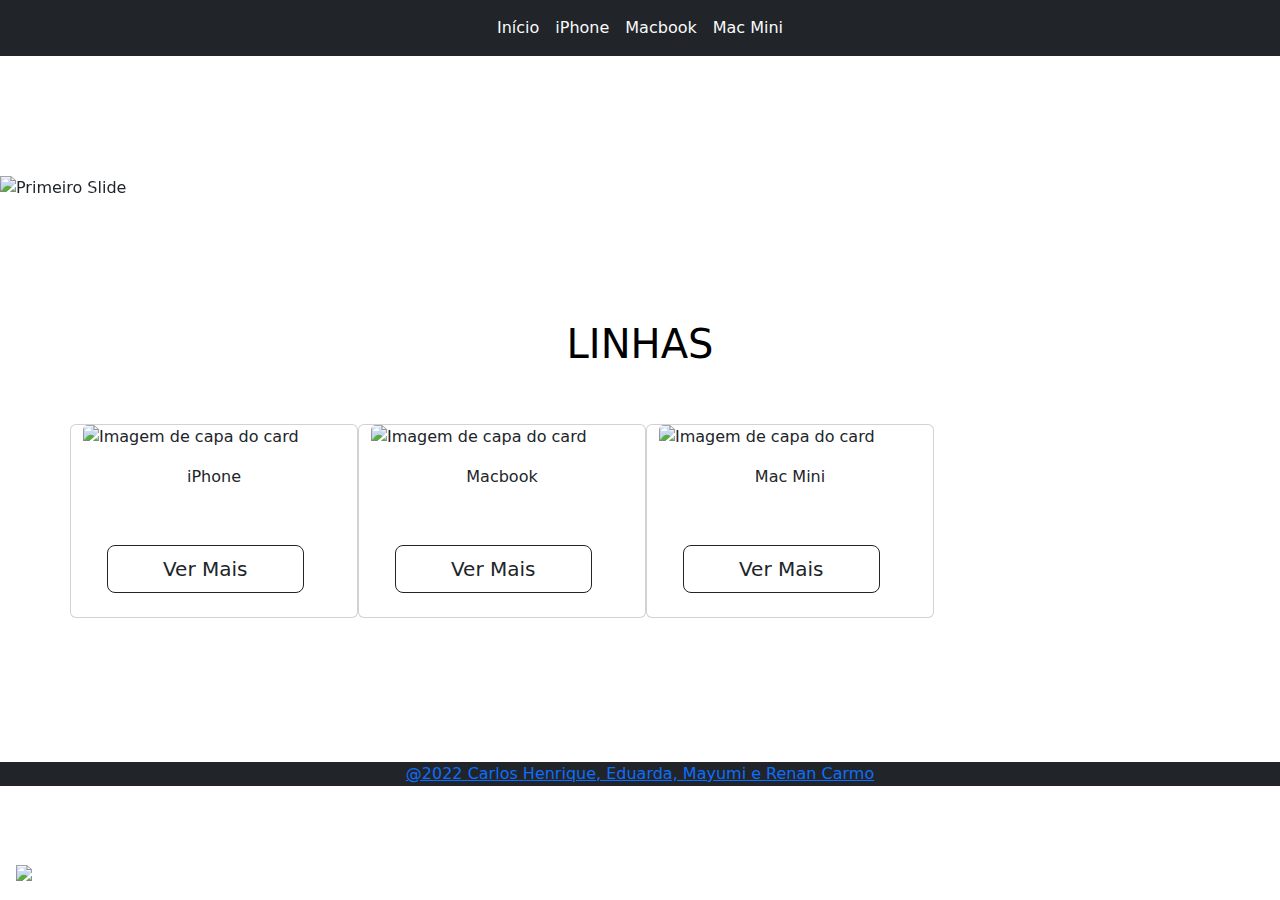
==== index.html @ 96a061c2 "Add files via upload" ====
<!DOCTYPE html>
<html lang="pt-BR">
<head>
    <meta charset="UTF-8">
    <meta http-equiv="X-UA-Compatible" content="IE=edge">
    <meta name="viewport" content="width=device-width, initial-scale=1.0">
    <link rel="stylesheet" href="bootstrap-5.2.1-dist/css/bootstrap.min.css">
    <link rel="stylesheet" href="style/style.css">
    <script src="js/jquery-3.6.0.js"></script>
    <script src="bootstrap-5.2.1-dist/js/bootstrap.bundle.min.js" integrity="sha384-u1OknCvxWvY5kfmNBILK2hRnQC3Pr17a+RTT6rIHI7NnikvbZlHgTPOOmMi466C8" crossorigin="anonymous"></script>
    <script src="https://stackpath.bootstrapcdn.com/bootstrap/4.1.3/js/bootstrap.min.js" integrity="sha384-ChfqqxuZUCnJSK3+MXmPNIyE6ZbWh2IMqE241rYiqJxyMiZ6OW/JmZQ5stwEULTy" crossorigin="anonymous"></script>
    <title>Marketplace</title>
    <link rel="icon" type="imagem/png" href="../img/apple-icon-pag.png" />
</head>
<body>
  <!--Menu De Navegação-->
  <nav class="navbar navbar-expand-lg bg-dark">
      <div class="container-fluid">
      <div class="mx-auto text-center"> <!--âncoras do menu-->
       
          <ul class="navbar-nav">
          <li class="nav-item">
             <a class="" href="index.html"><img class="img-fluid" id="logo-apple" src="../img/apple-logo.png" alt=""></a>
          </li>
          <button class="navbar-toggler" type="button" data-bs-toggle="collapse" data-bs-target="#navbarNavDropdown" aria-controls="navbarNavDropdown" aria-expanded="false" aria-label="Toggle navigation">
              <span class="navbar-toggler-icon"></span>
            </button>
            <div class="collapse navbar-collapse" id="navbarNavDropdown">
            <li class="nav-item">
              <a class="nav-link text-light" aria-current="page" href="index.html">Início</a>
            </li>
            </li>
            <li class="nav-item">
              <a class="nav-link text-light" href="iphone.html">iPhone</a>
            </li>
            <li class="nav-item">
              <a class="nav-link text-light" href="macbook.html">Macbook</a>
            </li>
            <li class="nav-item">
              <a class="nav-link text-light" href="mac-mini.html">Mac Mini</a>
            </li>
              </div>
            <li class="nav-item">
            </li>
          </ul>
      </div>
  </div>
    </nav>
      <!--Slides-->
      <br><br><br><br><br id="topo">
      <div id="slides">
      <div id="carouselExampleControls" class="carousel slide" data-ride="carousel">
        <div class="carousel-inner">
          <div class="carousel-item active">
            <img class="d-block w-100" src="img/iphone-dark.png" alt="Primeiro Slide">
          </div>
          <div class="carousel-item">
            <img class="d-block w-100" src="img/iphones-14.png" alt="Segundo Slide">
          </div>
          <div class="carousel-item">
            <img class="d-block w-100" src="img/macbook-dark-banner.png" alt="Terceiro Slide">
          </div>
          <div class="carousel-item">
            <img class="d-block w-100" src="img/mac-mini-banner.png" alt="Terceiro Slide">
          </div>
        </div>
        <a class="carousel-control-prev" href="#carouselExampleControls" role="button" data-slide="prev">
          <span class="carousel-control-prev-icon" aria-hidden="true"></span>
        </a>
        <a class="carousel-control-next" href="#carouselExampleControls" role="button" data-slide="next">
          <span class="carousel-control-next-icon" aria-hidden="true"></span>
        </a>
      </div>
    </div>
      <br><br><br><br><br>
      <!--Cards-->
      <h1 class="text-center nomes-produtos" style="color: black;">LINHAS</h1>
      <br><br>
      <!--iPhone-->
      <div class="container" id="cards">
        <div class="row" id="linha">
      <div class="card col-md-4 card-size" style="width: 18rem;">
        <img class="card-img-top" src="img/iphone.png" alt="Imagem de capa do card" id="card-iphone">
        <div class="card-body">
          <p class="text-center">iPhone</p>
        </div>
        <a href="iphone.html"><button class="btn btn-outline-dark m-4 col-9 btn-lg">Ver Mais</button></a>
      </div>
      <!--Macbook-->
      <div class="card col-md-4 card-size" style="width: 18rem;">
        <img class="card-img-top" src="img/macbook.png" alt="Imagem de capa do card">
        <div class="card-body">
          <p class="text-center">Macbook</p>
        </div>
        <a href="#"><button class="btn btn-outline-dark m-4 col-9 btn-lg">Ver Mais</button></a>
      </div>
      <!--Mac Mini-->
      <div class="card col-md-4 card-size" style="width: 18rem;">
        <img class="card-img-top" src="img/mac-min.png" alt="Imagem de capa do card">
        <div class="card-body">
          <p class="text-center">Mac Mini</p>
        </div>
        <a href="#"><button class="btn btn-outline-dark m-4 col-9 btn-lg">Ver Mais</button></a>
      </div>
    </div>
    </div>
    <!--Botão de voltar ao topo-->
    <div id="botao-voltar-topo" class="">
      <a href="#topo"class="fixed-bottom p-3"><img src="img/seta.png" id="seta-topo"></a>
    </div>
    <!--Footer-->
    <br><br><br><br><br><br>
    <div class="countainer">
      <div class="page-footer col-md-12 d-flex align-items-center justify-content-center bg-dark" id="rodape">
        <a href="#"><p class="m-0 p-0">@2022 Carlos Henrique, Eduarda, Mayumi e Renan Carmo</p></a>
      </div>
    </div>
</body>
</html>
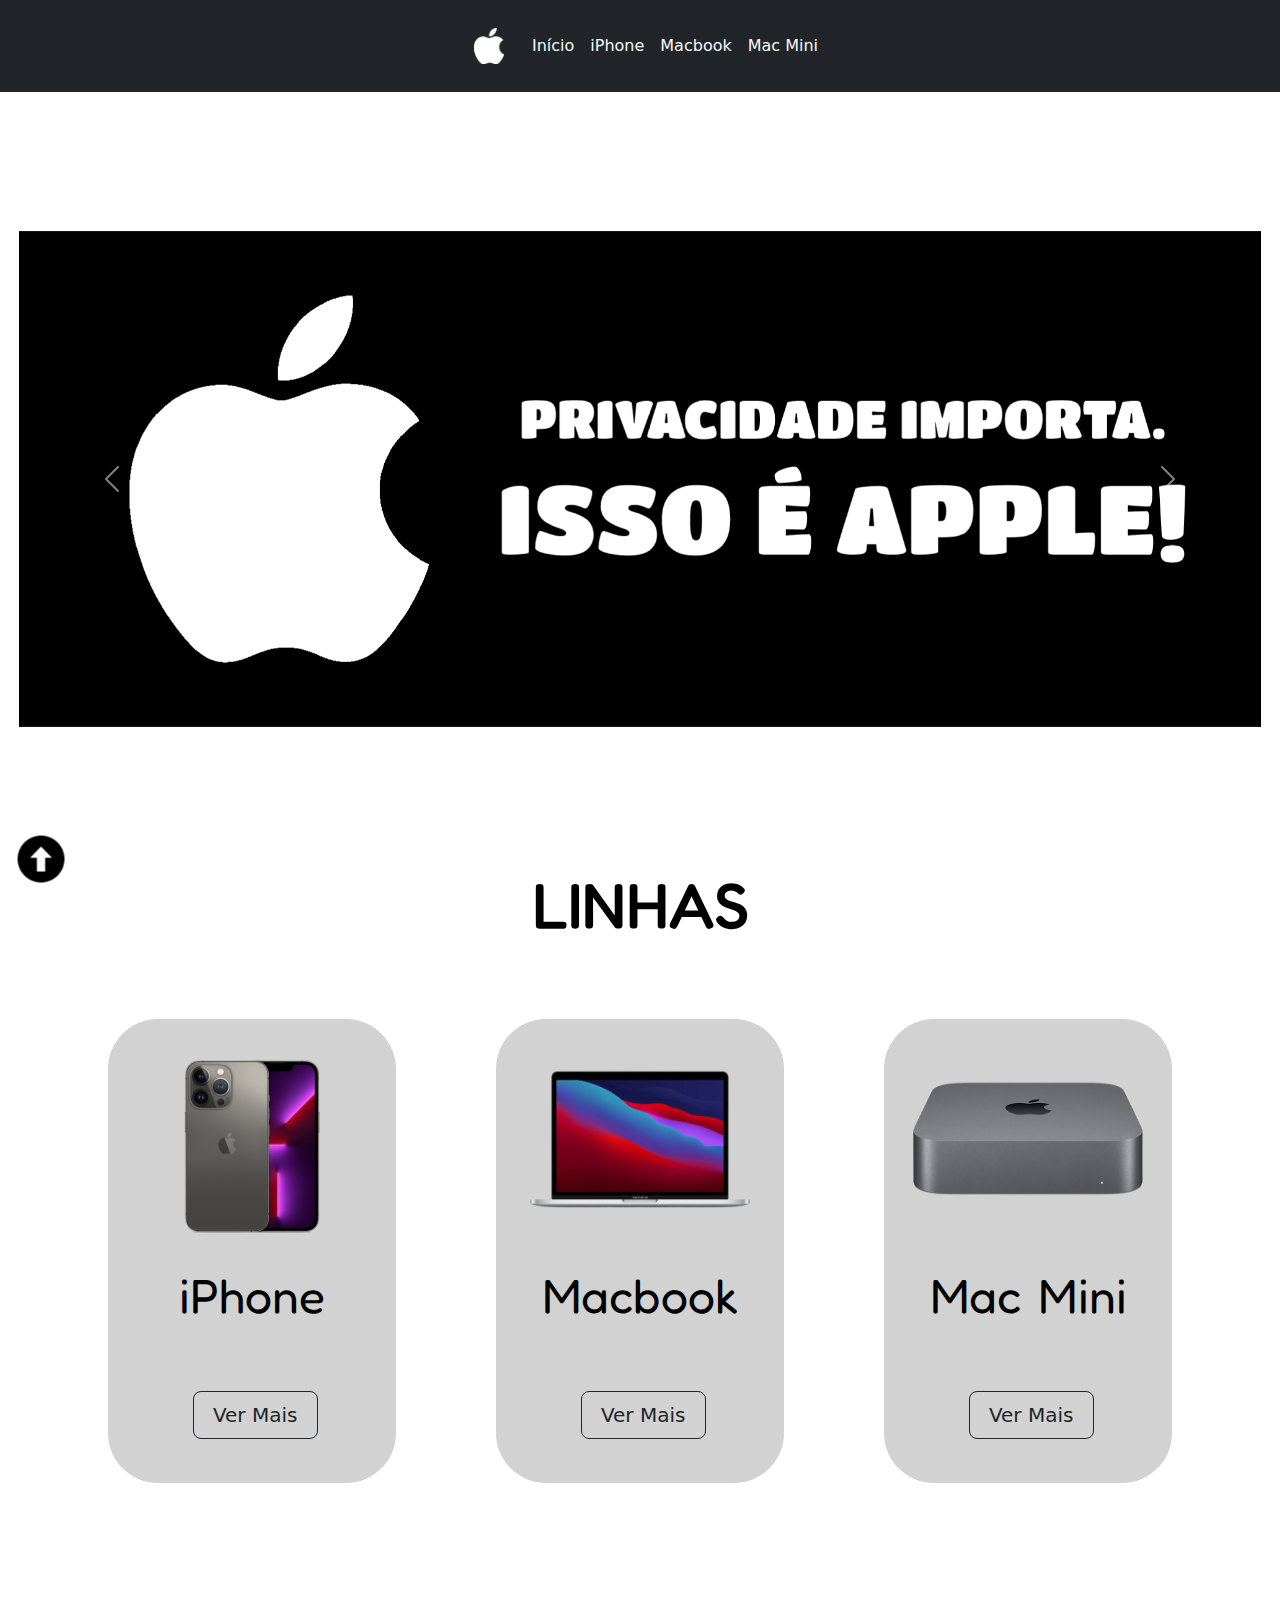
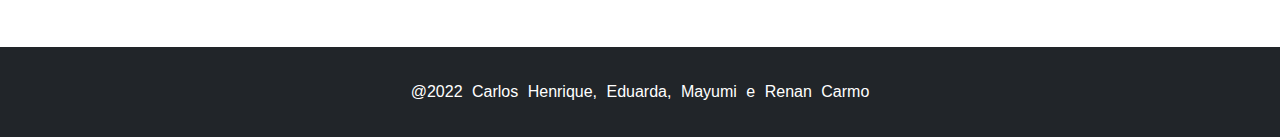
==== commit 1cbbadac: "Add files via upload" ====
--- a/index.html
+++ b/index.html
@@ -20,7 +20,7 @@
        
           <ul class="navbar-nav">
           <li class="nav-item">
-             <a class="" href="index.html"><img class="img-fluid" id="logo-apple" src="../img/apple-logo.png" alt=""></a>
+             <a class="" href="index.html"><img class="img-fluid" id="logo-apple" src="img/apple-logo.png" alt=""></a>
           </li>
           <button class="navbar-toggler" type="button" data-bs-toggle="collapse" data-bs-target="#navbarNavDropdown" aria-controls="navbarNavDropdown" aria-expanded="false" aria-label="Toggle navigation">
               <span class="navbar-toggler-icon"></span>
--- a/style/style.css
+++ b/style/style.css
@@ -0,0 +1,239 @@
+@import url('https://fonts.googleapis.com/css2?family=Fredoka+One&display=swap');
+@import url('https://fonts.googleapis.com/css2?family=Noto+Serif+Georgian&display=swap');
+@import url('https://fonts.googleapis.com/css2?family=Dangrek&display=swap');
+
+.barra{
+    background-color: black;
+}
+#logo-apple {
+    width: 30px;
+    margin: 20px;
+
+}
+#logo-sacola {
+    width: 30px;
+    margin: 20px;
+}
+
+#linha {
+    display: flex;
+    justify-content: center;
+    gap: 20px;
+}
+
+#linha div {
+    padding: 0;
+}
+
+#slides {
+    margin: 1.5%;
+}
+
+.card-body {
+    display: flex;
+    justify-content: center;
+    align-items: center;
+}
+
+.card-body p {
+    font-family: 'Fredoka One', cursive;
+    font-size: 300%;
+    color: black;
+}
+#linha{
+    gap: 100px;
+}
+#cards div {
+    display: flex;
+    justify-content: center;
+    align-items: center;
+    padding: 20px;
+}
+.card-size {
+    height: 70%;
+    background-color: rgb(210, 210, 210);
+    border: 8px;
+    border-radius: 50px;
+}
+
+.card-size img{
+    height: 200px;
+}
+
+#card-iphone {
+    width: 200px;
+}
+
+#rodape {
+    height: 10vh;
+}
+
+#rodape a, p {
+    font-family: Arial, Helvetica, sans-serif;
+    word-spacing: 5px;
+    color: white;
+    text-decoration: none;
+    text-align: center;
+}
+#rodape a p:hover {
+    color: rgb(90, 90, 92);
+    text-decoration: none;
+}
+#seta-topo{
+    width: 50px;
+}
+
+/** Página iPhone **/
+.nomes-produtos {
+    font-family: 'Fredoka One', cursive;
+    font-size: 400%;
+}
+
+.nome-titulo {
+    font-family: 'Fredoka One', cursive;
+    font-size: 15vh;
+}
+
+@media screen and (max-width: 800px) {
+    .nome-titulo {
+        font-size: 7vh;
+    }
+}
+
+
+.iphone-conteudo {
+    text-align: center;
+
+}
+
+.iphone-conteudo p {
+    font-family: Arial, Helvetica, sans-serif;
+    font-size: 30px;
+    font-weight: 400;
+    line-height: 8vh;
+    text-align: left;
+    background-color: #323232;
+    border-radius: 50px;
+}
+
+
+#iphones-coloridos {
+    width: 90%;
+    padding: 0;
+    margin: 0;
+}
+
+.melhor-android{
+   
+}
+
+ .melhor-android p {
+    font-family: Arial, Helvetica, sans-serif;
+    font-size: 30px;
+    font-weight: 400;
+    line-height: 8vh;
+    text-align: left;
+    background-color: #323232;
+    border-radius: 40px;
+ }
+
+ .paragrafo {
+    font-family: Arial, Helvetica, sans-serif;
+    font-size: 30px;
+    font-weight: 400;
+    line-height: 5vh;
+    text-align: left;
+    border-radius: 40px;
+    color: black;
+ }
+
+ @media screen and (max-width: 480px) {
+    .melhor-android p {
+        font-family: Arial, Helvetica, sans-serif;
+        font-size: 30px;
+        font-weight: 400;
+        line-height: 8vh;
+        text-align: left;
+        background-color: #323232;
+        border-radius: 0px;
+    }
+    .iphone-conteudo{
+        border-radius: 0px;
+    }
+
+    .iphone-conteudo p {
+        border-radius: 0px;
+    }
+}
+
+ #ios {
+    width: 100%;
+ }
+ .ver-loja button {
+    border-radius: 30px;
+ }
+
+.compra-template{
+    width: 80%;
+}
+@media screen and (max-width: 480px) {
+    #iphone-se-template {
+        width: 250px;
+    }
+}
+
+
+/** Macbook **/
+#macbook-inicio {
+    width: 80%;
+}
+
+.mac-conteudo-texto {
+    font-family: Arial, Helvetica, sans-serif;
+    font-size: 30px;
+    font-weight: 400;
+    line-height: 8vh;
+    text-align: left;
+    background-color: #323232;
+    border-radius: 40px;
+ }
+ 
+ @media screen and (max-width: 480px) {
+    .macbook-conteudo img{
+        width: 350px;
+    }
+
+    .macbook-conteudo p{
+        border-radius: 0%;
+    }
+
+    .macbook-conteudo img {
+        width: 100%;
+    }
+
+}
+
+.macbook-conteudo-2 img {
+    width: 10px;
+}
+
+.mac-m1 {
+    width: 100%;
+}
+
+.conteudo-imagens-texto {
+    background: rgb(232,232,232);
+background: radial-gradient(circle, rgba(232,232,232,1) 0%, rgba(131,131,131,1) 50%, rgba(112,112,112,1) 100%);
+}
+
+/*Mac Mini*/
+
+.dropdown-imagem {
+    width: 100%;
+}
+
+.paragrafo-dropdown {
+    color: black;
+    font-size: 20px;
+}
+
